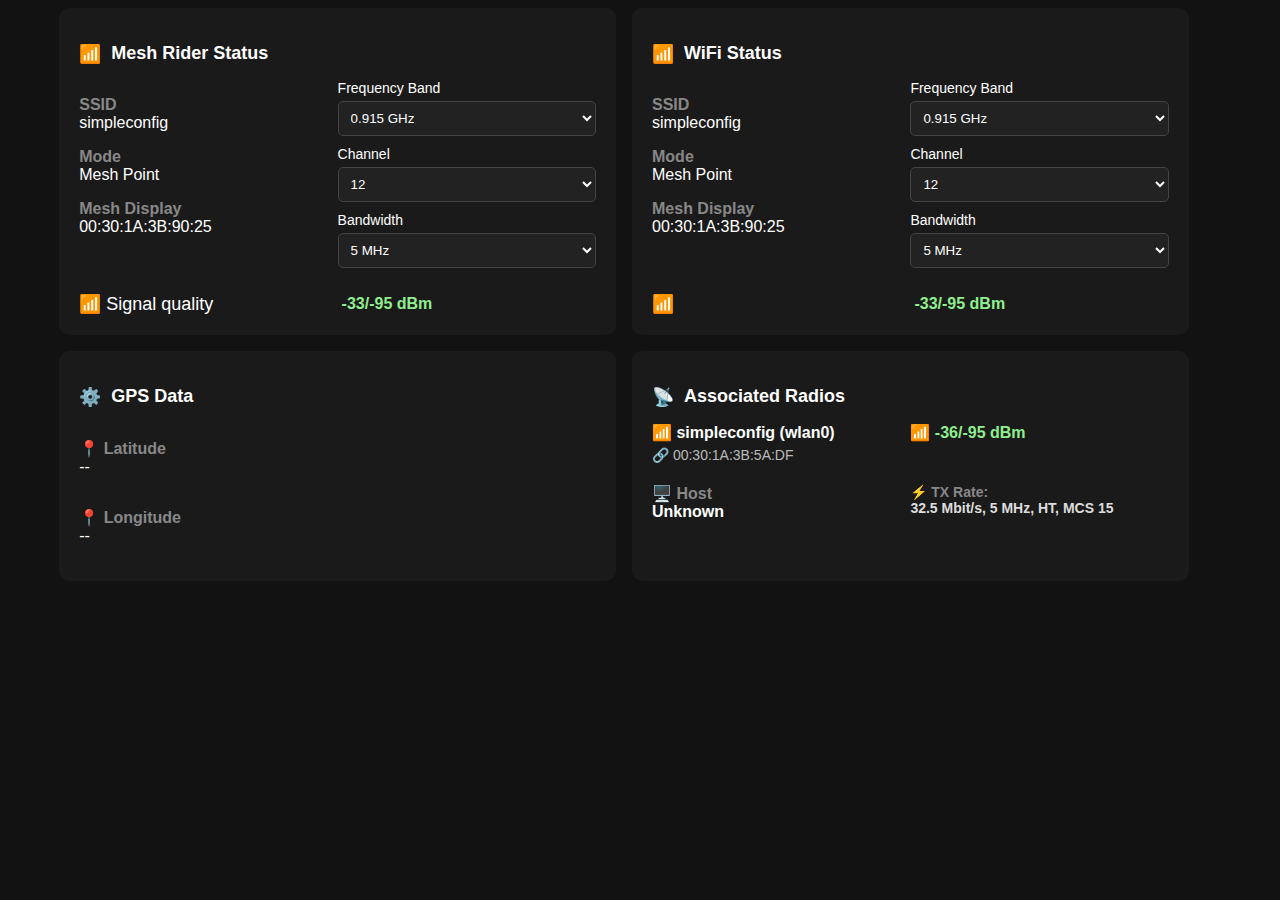
==== simple_config.html @ e72f70d2 "added simple config" ====
<!DOCTYPE html>
<html lang="en">
<head>
    <meta charset="UTF-8">
    <meta name="viewport" content="width=device-width, initial-scale=1.0">
    <title>Dashboard</title>
    <link rel="stylesheet" href="simple_config.css">
    <script defer src="simple_config.js"></script>
</head>
<body>
    <div class="dashboard">
        <div class="secions">
            <div class="mesh-network">
                <div class="section mesh-rider">
                    <h2><span class="icon">📶</span> Mesh Rider Status</h2>
                    <div class="status">
                        <div class="info">
                            <p><span class="label">SSID</span><br>simpleconfig</p>
                            <p><span class="label">Mode</span><br>Mesh Point</p>
                            <p><span class="label">Mesh Display</span><br>00:30:1A:3B:90:25</p>
                        </div>
                        <div class="dropdowns">
                            <div class="dropdown">
                                <label>Frequency Band</label>
                                <select>
                                    <option>0.915 GHz</option>
                                </select>
                            </div>
                            <div class="dropdown">
                                <label>Channel</label>
                                <select>
                                    <option>12</option>
                                </select>
                            </div>
                            <div class="dropdown">
                                <label>Bandwidth</label>
                                <select>
                                    <option>5 MHz</option>
                                </select>
                            </div>
                        </div>
                    </div>
                    <div class="signal">
                        <span class="signal-bars">📶 Signal quality</span> <span class="signal-strength">-33/-95 dBm</span>
                    </div>
                </div>
                <div class="section wifi">
                    <h2><span class="icon">📶</span> WiFi Status</h2>
                    <div class="status">
                        <div class="info">
                            <p><span class="label">SSID</span><br>simpleconfig</p>
                            <p><span class="label">Mode</span><br>Mesh Point</p>
                            <p><span class="label">Mesh Display</span><br>00:30:1A:3B:90:25</p>
                        </div>
                        <div class="dropdowns">
                            <div class="dropdown">
                                <label>Frequency Band</label>
                                <select>
                                    <option>0.915 GHz</option>
                                </select>
                            </div>
                            <div class="dropdown">
                                <label>Channel</label>
                                <select>
                                    <option>12</option>
                                </select>
                            </div>
                            <div class="dropdown">
                                <label>Bandwidth</label>
                                <select>
                                    <option>5 MHz</option>
                                </select>
                            </div>
                        </div>
                    </div>
                    <div class="signal">
                        <span class="signal-bars">📶</span> <span class="signal-strength">-33/-95 dBm</span>
                    </div>
                </div>
            </div>
            <div class="gps-associated">
                <div class="section gps">
                    <h2 class="section-title"><span class="icon">⚙️</span> GPS Data</h2>
                    <div class="gps-info">
                        <p><span class="label">📍 Latitude</span><br>--</p>
                        <p><span class="label">📍 Longitude</span><br>--</p>
                    </div>
                </div>
                <!-- Associated Radios Section -->
                <div class="section associated">
                    <h2 class="section-title"><span class="icon">📡</span> Associated Radios</h2>
                    <div class="radio-info">
                        <div class="radio-header">
                            <span class="radio-name">📶 <b>simpleconfig (wlan0)</b></span>
                            <span class="signal-strength">📶 -36/-95 dBm</span>
                        </div>
                        <p class="mac-address">🔗 00:30:1A:3B:5A:DF</p>
                        <div class="txrate-container">
                            <p class="host"><span class="label">🖥️ Host</span><br><b>Unknown</b></p>
                            <p class="tx-rate"><span class="label">⚡ TX Rate:</span><br><b>32.5 Mbit/s, 5 MHz, HT, MCS 15</b></p>
                        </div>
                    </div>
                </div>
            </div>
        </div>
    </div>
</body>
</html>
---- simple_config.css ----
body {
    font-family: Arial, sans-serif;
    background-color: #121212;
    color: white;
    margin: 0;
    padding: 0;
}

.dashboard {
    width: 100%;
    display: flex;
    justify-content: center;
}

.secions {
    display: flex;
    flex-direction: column;
    justify-content: center;
    width: 92%;
}
.mesh-network {
    display: flex;
    flex-direction: row;
}

.mesh-network .section {
    flex: 0 1 calc(50% - 2rem);
    box-sizing: border-box;
    margin: 0.5rem;
}

.section {
    background-color: #1a1a1a;
    padding: 20px;
    border-radius: 10px;
    margin-top: 20px;
}

h2 {
    font-size: 18px;
    display: flex;
    align-items: center;
}

.icon {
    margin-right: 10px;
}

.status {
    display: flex;
    justify-content: space-between;
    margin-top: 10px;
}

.info,
.signal-bars,
.radio-name,
.host {
    flex: 1;
}

.label {
    font-weight: bold;
    color: #888;
}

.dropdowns,
.signal-strength,
.signal-strength{
    flex: 1;
    display: flex;
    flex-direction: column;
}

.dropdown {
    margin-bottom: 10px;
}

.dropdown label {
    display: block;
    font-size: 14px;
    margin-bottom: 5px;
}

select {
    width: 100%;
    padding: 8px;
    background-color: #222;
    color: white;
    border: 1px solid #444;
    border-radius: 5px;
}

.signal {
    display: flex;
    align-items: center;
    margin-top: 15px;
}

.signal-bars {
    font-size: 18px;
    margin-right: 8px;
}

.signal-strength {
    color: lightgreen;
    font-weight: bold;
}

.gps-associated {
    display: flex;
    flex-direction: row;
}

.gps-associated .section {
    flex: 0 1 calc(50% - 2rem);
    box-sizing: border-box;
    margin: 0.5rem;
}

.gps-info {
    display: flex;
    justify-content: space-between;
    flex-direction: column;
    font-size: 16px;
}

/* Associated Radios */
.radio-info {
    margin-top: 10px;
}

.radio-header,
.txrate-container {
    display: flex;
    justify-content: space-between;
    align-items: center;
}

.radio-name {
    font-weight: bold;
    font-size: 16px;
}

.signal-strength {
    color: lightgreen;
    font-weight: bold;
}

.mac-address {
    font-size: 14px;
    color: #bbb;
    margin: 5px 0;
}

.tx-rate {
    flex: 1;
    font-size: 14px;
    margin-top: 10px;
    color: #ddd;
}
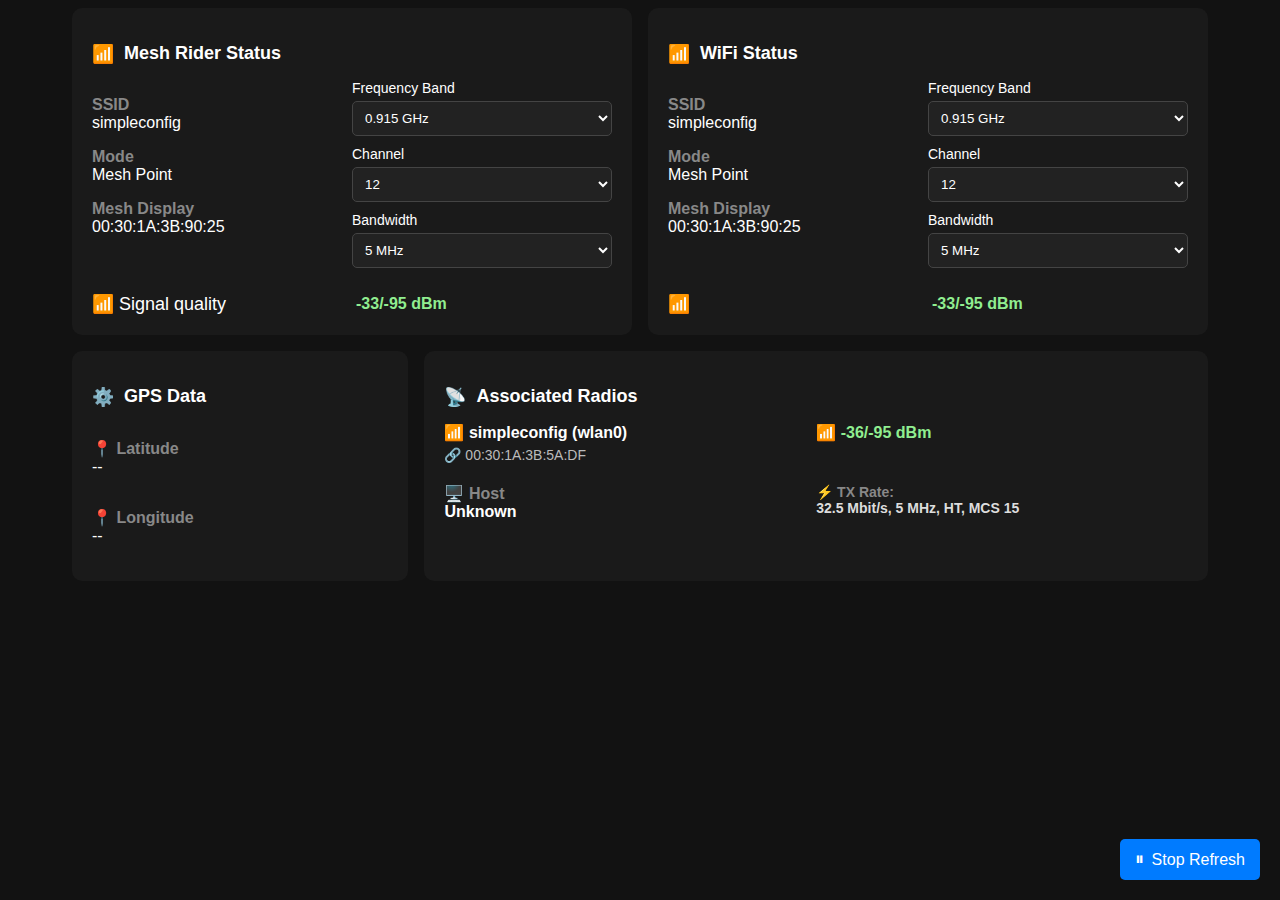
==== commit 7783fa31: "added simple config" ====
--- a/simple_config.html
+++ b/simple_config.html
@@ -104,5 +104,8 @@
             </div>
         </div>
     </div>
+    <button id="stopRefresh" class="floating-btn">
+        <span class="btn-icon">⏸</span> Stop Refresh
+    </button>
 </body>
 </html>--- a/simple_config.css
+++ b/simple_config.css
@@ -16,7 +16,7 @@
     display: flex;
     flex-direction: column;
     justify-content: center;
-    width: 92%;
+    width: 90%;
 }
 .mesh-network {
     display: flex;
@@ -24,7 +24,7 @@
 }
 
 .mesh-network .section {
-    flex: 0 1 calc(50% - 2rem);
+    flex: 0 1 calc(50% - 0rem);
     box-sizing: border-box;
     margin: 0.5rem;
 }
@@ -113,9 +113,14 @@
 }
 
 .gps-associated .section {
-    flex: 0 1 calc(50% - 2rem);
+    flex: 0 1 calc(50% - 0rem);
     box-sizing: border-box;
     margin: 0.5rem;
+}
+
+.gps-associated .gps {
+    flex: 0 1 30%;
+    box-sizing: border-box;
 }
 
 .gps-info {
@@ -125,6 +130,10 @@
     font-size: 16px;
 }
 
+.gps-associated .associated {
+    flex: 0 1 70%;
+    box-sizing: border-box;
+}
 /* Associated Radios */
 .radio-info {
     margin-top: 10px;
@@ -158,4 +167,24 @@
     font-size: 14px;
     margin-top: 10px;
     color: #ddd;
+}
+.floating-btn {
+    position: fixed;
+    right: 20px;
+    bottom: 20px;
+    background-color: #007bff;
+    color: white;
+    border: none;
+    border-radius: 5px;
+    padding: 10px 15px;
+    font-size: 16px;
+    display: flex;
+    align-items: center;
+    cursor: pointer;
+    z-index: 1000;
+}
+
+.floating-btn .btn-icon {
+    font-size: 18px;
+    margin-right: 8px;
 }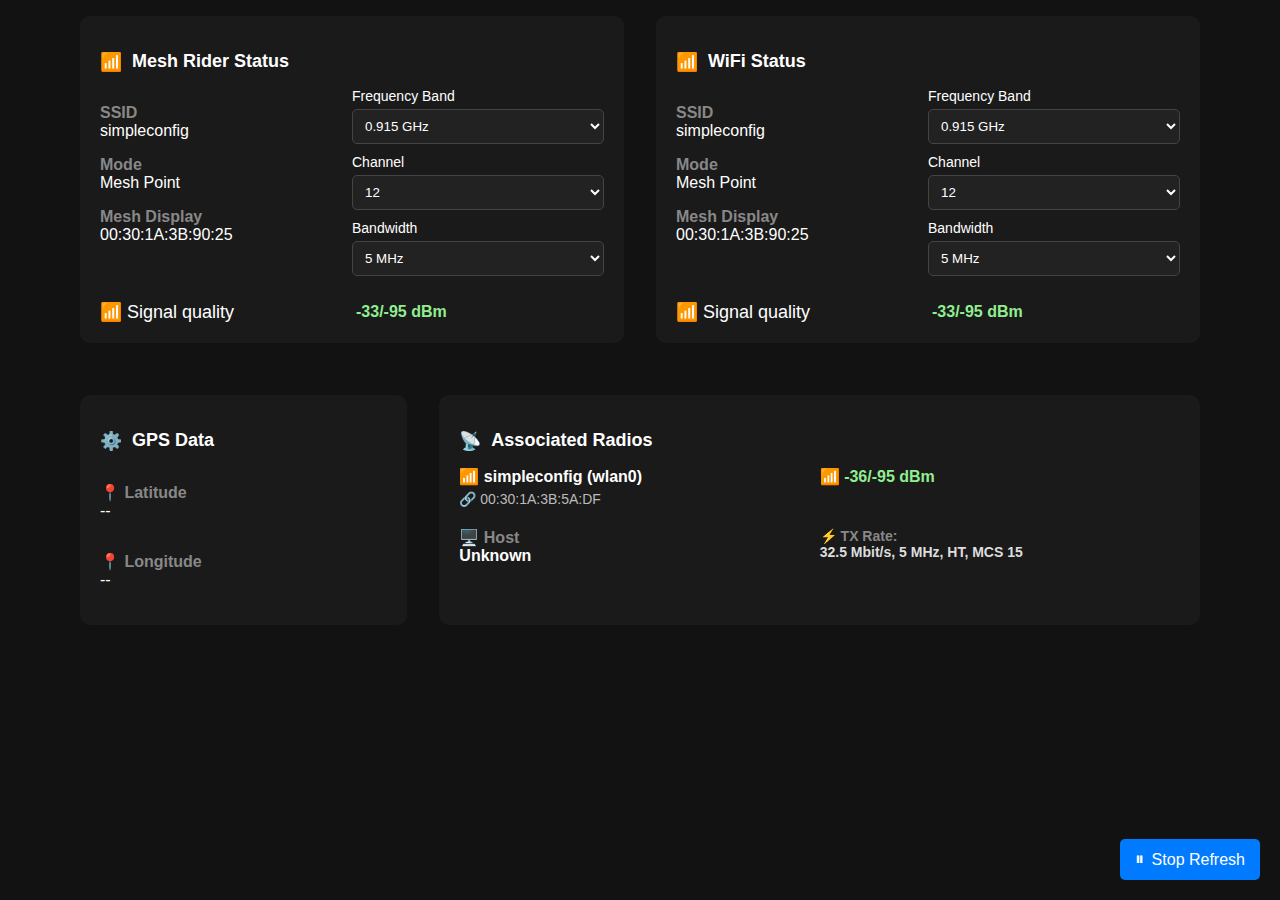
==== commit e895ecf7: "added simple config" ====
--- a/simple_config.html
+++ b/simple_config.html
@@ -74,7 +74,7 @@
                         </div>
                     </div>
                     <div class="signal">
-                        <span class="signal-bars">📶</span> <span class="signal-strength">-33/-95 dBm</span>
+                        <span class="signal-bars">📶 Signal quality</span> <span class="signal-strength">-33/-95 dBm</span>
                     </div>
                 </div>
             </div>
--- a/simple_config.css
+++ b/simple_config.css
@@ -26,7 +26,7 @@
 .mesh-network .section {
     flex: 0 1 calc(50% - 0rem);
     box-sizing: border-box;
-    margin: 0.5rem;
+    margin: 1rem;
 }
 
 .section {
@@ -108,6 +108,7 @@
 }
 
 .gps-associated {
+    margin-top: 20px;
     display: flex;
     flex-direction: row;
 }
@@ -115,7 +116,7 @@
 .gps-associated .section {
     flex: 0 1 calc(50% - 0rem);
     box-sizing: border-box;
-    margin: 0.5rem;
+    margin: 1rem;
 }
 
 .gps-associated .gps {
